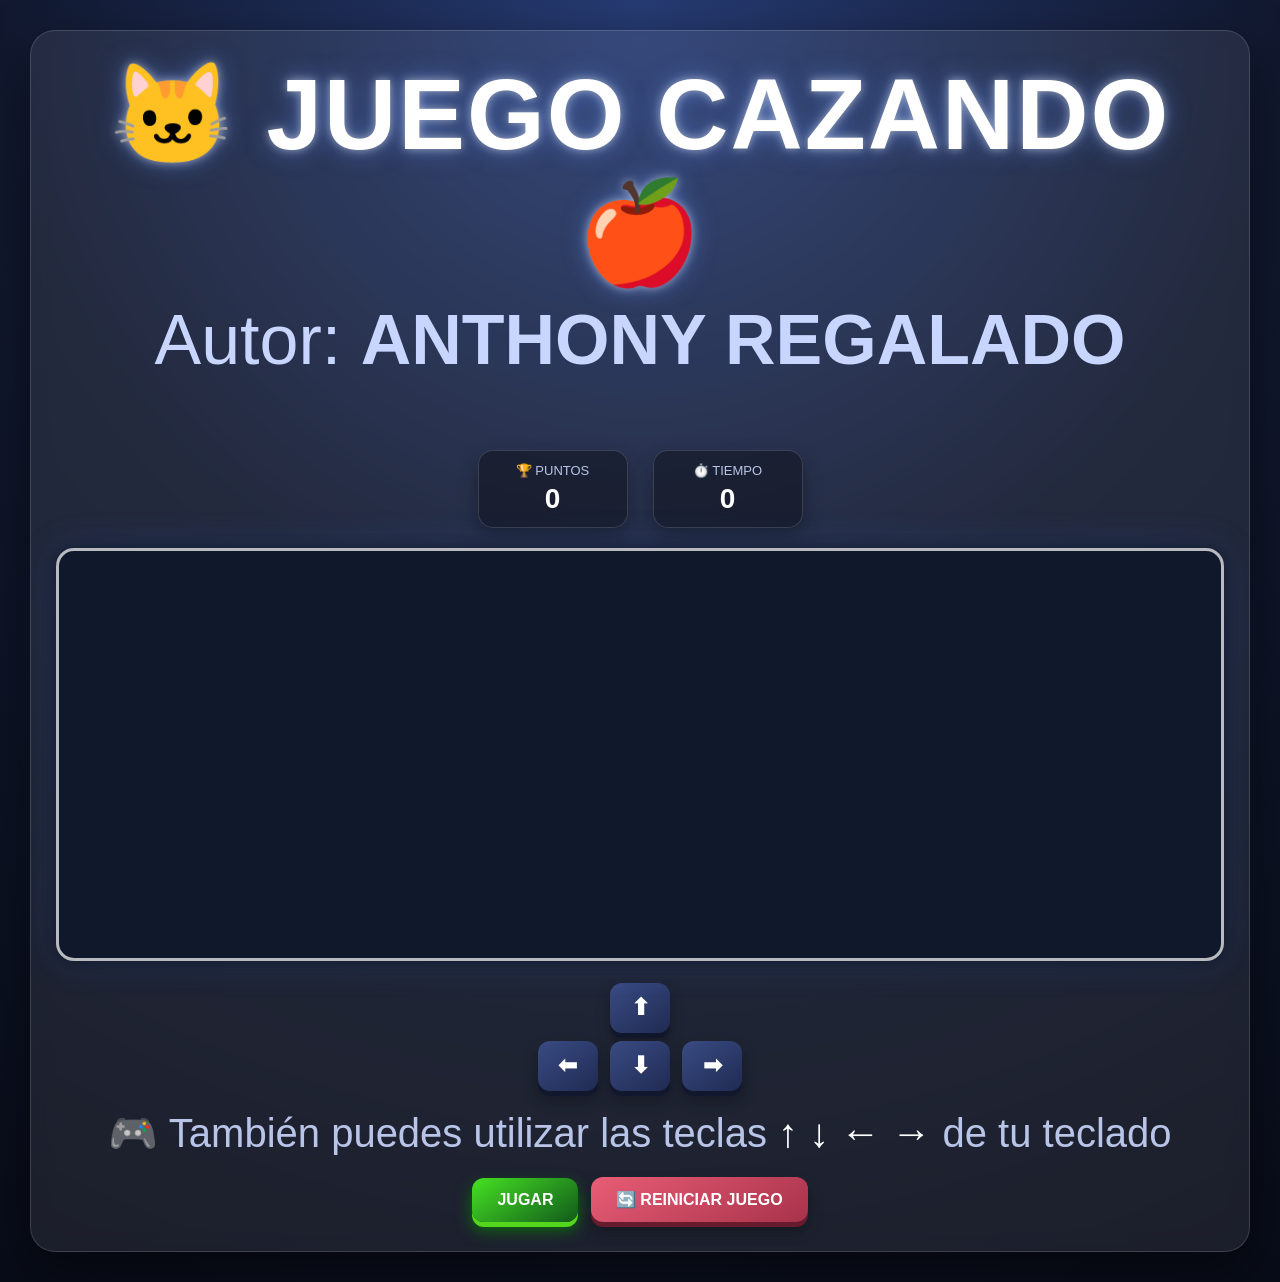
==== index.html @ 28ef285b "borre por accidente mi archivo y lo descargue de mi repositorio cambie el nombre por index" ====
<!DOCTYPE html>
<html lang="es">

<head>
    <meta charset="UTF-8">
    <meta name="viewport" content="width=device-width, initial-scale=1.0">

    <title>Juego Cazando</title>

    <link rel="stylesheet" href="cazando.css">
</head>

<body>

    <div class="contenedor">

        <h1>🐱 JUEGO CAZANDO 🍎</h1>

        <p class="autor">Autor: <strong>ANTHONY REGALADO</strong></p>

        <div class="panel">

            <div class="tarjeta">
                <span>🏆 PUNTOS</span>
                <strong id="puntos">0</strong>
            </div>

            <div class="tarjeta">
                <span>⏱️ TIEMPO</span>
                <strong id="tiempo">0</strong>
            </div>

        </div>

        <div class="zona-juego">

            <canvas id="areaJuego" width="2000" height="700"></canvas>

            <audio id="musicaFondo" loop>
              <source src="musica_fondo.mp3" type="audio/mpeg">
            </audio>

            <audio id="musicaVictoria">
              <source src="victoria.mp3" type="audio/mpeg">
            </audio>

            <audio id="musicaDerrota">
              <source src="derrota.mp3" type="audio/mpeg">
            </audio>

            <audio id="sonidoComer">
              <source src="comer.mp3" type="audio/mpeg">
            </audio>

            <p id="mensaje"></p>

        </div>

        <div class="controles">

            <button onclick="moverArriba()">⬆</button>

            <div>
                <button onclick="moverIzquierda()">⬅</button>
                <button onclick="moverAbajo()">⬇</button>
                <button onclick="moverDerecha()">➡</button>
            </div>

       

        <p class="instruccion">
            🎮 También puedes utilizar las teclas
            <strong>↑ ↓ ← →</strong>
            de tu teclado
        </p>
        
        <div><button class="JUGAR" onclick="reiniciarJuego()">
          JUGAR
        </button>

        <button class="reiniciar" onclick="reiniciarJuego()">
            🔄 REINICIAR JUEGO
        </button>

    </div>

    <script src="utils.js"></script>
    <script src="cazando.js"></script>

</body>

</html>
---- cazando.css ----
* {
    box-sizing: border-box;
}

body {

    margin: 0;
    padding: 30px;

    font-family: Arial, sans-serif;

    text-align: center;

    background:
        radial-gradient(circle at top, #263b73 0%, #11182e 45%, #080c18 100%);

    color: white;

    min-height: 100vh;
}


/* CONTENEDOR PRINCIPAL */

.contenedor {

    max-width: 2000px;

    margin: auto;

    padding: 25px;

    background: rgba(255, 255, 255, 0.08);

    border: 1px solid rgba(255, 255, 255, 0.15);

    border-radius: 25px;

    box-shadow:
        0 20px 50px rgba(0, 0, 0, 0.5);

    backdrop-filter: blur(10px);
}


/* TITULO */

h1 {

    margin: 0;

    font-size: 100px;

    letter-spacing: 2px;

    text-shadow:
        0 0 10px rgba(255, 255, 255, 0.5),
        0 0 25px rgba(100, 150, 255, 0.5);
}


.autor {

    margin-top: 8px;

    color: #c8d5ff;

    font-size: 70px;
}


/* PANEL */

.panel {

    display: flex;

    justify-content: center;

    gap: 25px;

    margin: 20px 0;
}


.tarjeta {

    min-width: 150px;

    padding: 12px 25px;

    border-radius: 15px;

    background: rgba(0, 0, 0, 0.35);

    border: 1px solid rgba(255, 255, 255, 0.15);

    box-shadow:
        0 8px 20px rgba(0, 0, 0, 0.3);
}


.tarjeta span {

    display: block;

    font-size: 13px;

    color: #b9c5e8;

    margin-bottom: 5px;
}


.tarjeta strong {

    display: block;

    font-size: 28px;

    color: white;
}


/* ZONA DEL JUEGO */

.zona-juego {

    position: relative;

    display: flex;

    justify-content: center;
}


/* CANVAS */

canvas {

    display: block;


    max-width: 100%;

    

    border-radius: 18px;

    border: 3px solid rgba(255, 255, 255, 0.7);

    background: #10182b;

    box-shadow:
        0 0 20px rgba(0, 0, 0, 0.6),
        0 0 35px rgba(70, 130, 255, 0.25);
}


/* MENSAJE */

#mensaje {

    min-height: 28px;

    margin: 12px 0;

    font-size: 45px;

    font-weight: bold;

    color: #ffe66d;

    text-shadow: 0 0 10px rgba(255, 230, 100, 0.5);
    position:absolute;
    top:50%;
    left: 50%;
    transform: translate(-50%,-50%);
    text-align: center;
    white-space: pre-line;
}


/* CONTROLES */

.controles {

    margin-top: 18px;
}


button {

    margin: 4px;

    width: 60px;

    height: 50px;

    border: none;

    border-radius: 12px;

    font-size: 23px;

    font-weight: bold;

    cursor: pointer;

    color: white;

    background: linear-gradient(
        145deg,
        #394b83,
        #202b52
    );

    box-shadow:
        0 5px 0 #11182e,
        0 8px 15px rgba(0, 0, 0, 0.3);

    transition: 0.15s;
}


button:hover {

    transform: translateY(-2px);

    background: linear-gradient(
        145deg,
        #4f66aa,
        #293762
    );
}


button:active {

    transform: translateY(4px);

    box-shadow:
        0 1px 0 #11182e;
}


/* TEXTO DE INSTRUCCIONES */

.instruccion {

    margin: 15px 0;

    color: #b9c5e8;

    font-size: 40px;
}


.instruccion strong {

    color: white;
}


/* BOTON REINICIAR */

.reiniciar {

    width: auto;

    height: auto;

    padding: 13px 25px;

    margin-top: 5px;

    font-size: 16px;

    background: linear-gradient(
        145deg,
        #e85d75,
        #a8324b
    );

    box-shadow:
        0 5px 0 #661c2d,
        0 8px 15px rgba(0, 0, 0, 0.3);
}


/* DISEÑO PARA PANTALLAS PEQUEÑAS */

@media (max-width: 600px) {

    body {

        padding: 10px;
    }

    .contenedor {

        padding: 15px;
    }

    h1 {

        font-size: 28px;
    }

    .panel {

        gap: 10px;
    }

    .tarjeta {

        min-width: 120px;

        padding: 10px;
    }

}

.JUGAR {

    width: auto;

    height: auto;

    padding: 13px 25px;

    margin-top: 5px;

    font-size: 16px;

    background: linear-gradient(
        145deg,
        #46e123,
        #115b1b
    );

    box-shadow:
        0 5px 0 #54d61c,
        0 8px 15px rgb(14, 110, 14);
}
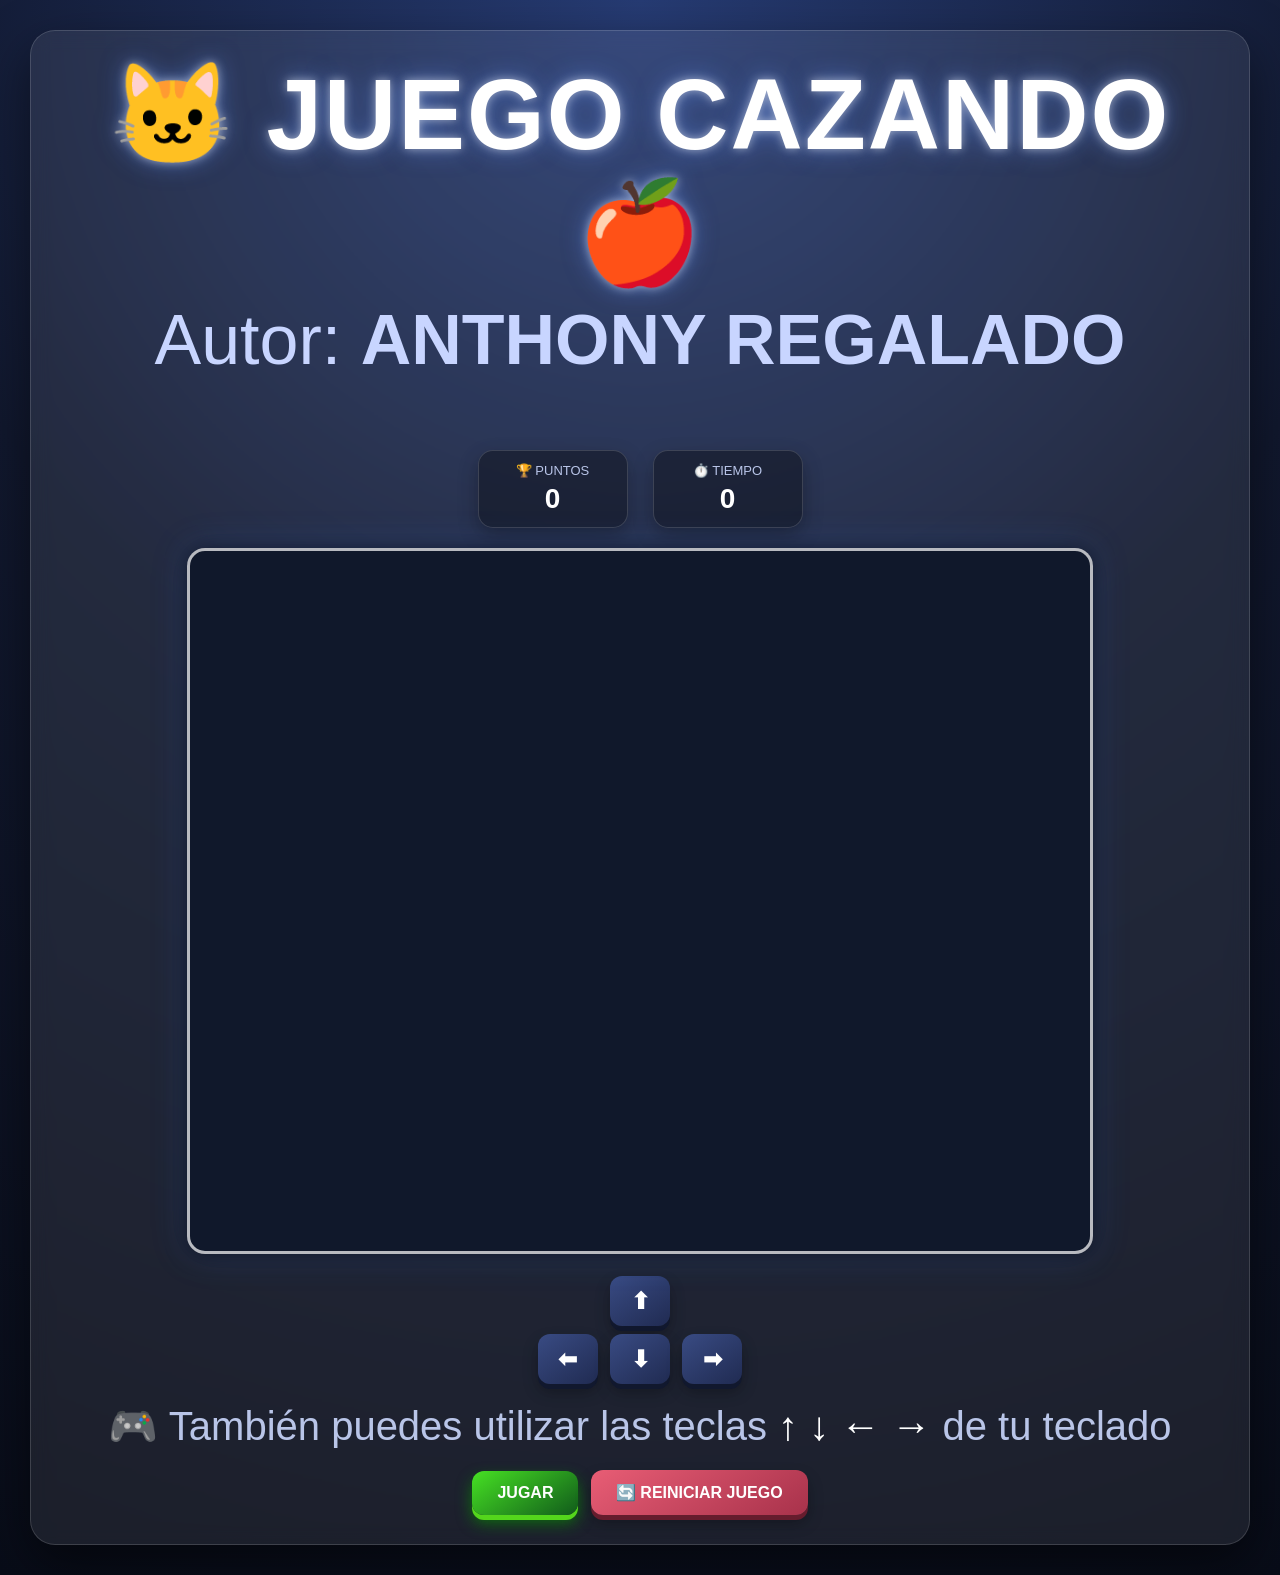
==== commit e053c327: "modifique el canvas staba muy grande" ====
--- a/index.html
+++ b/index.html
@@ -34,7 +34,7 @@
 
         <div class="zona-juego">
 
-            <canvas id="areaJuego" width="2000" height="700"></canvas>
+            <canvas id="areaJuego" width="900" height="700"></canvas>
 
             <audio id="musicaFondo" loop>
               <source src="musica_fondo.mp3" type="audio/mpeg">
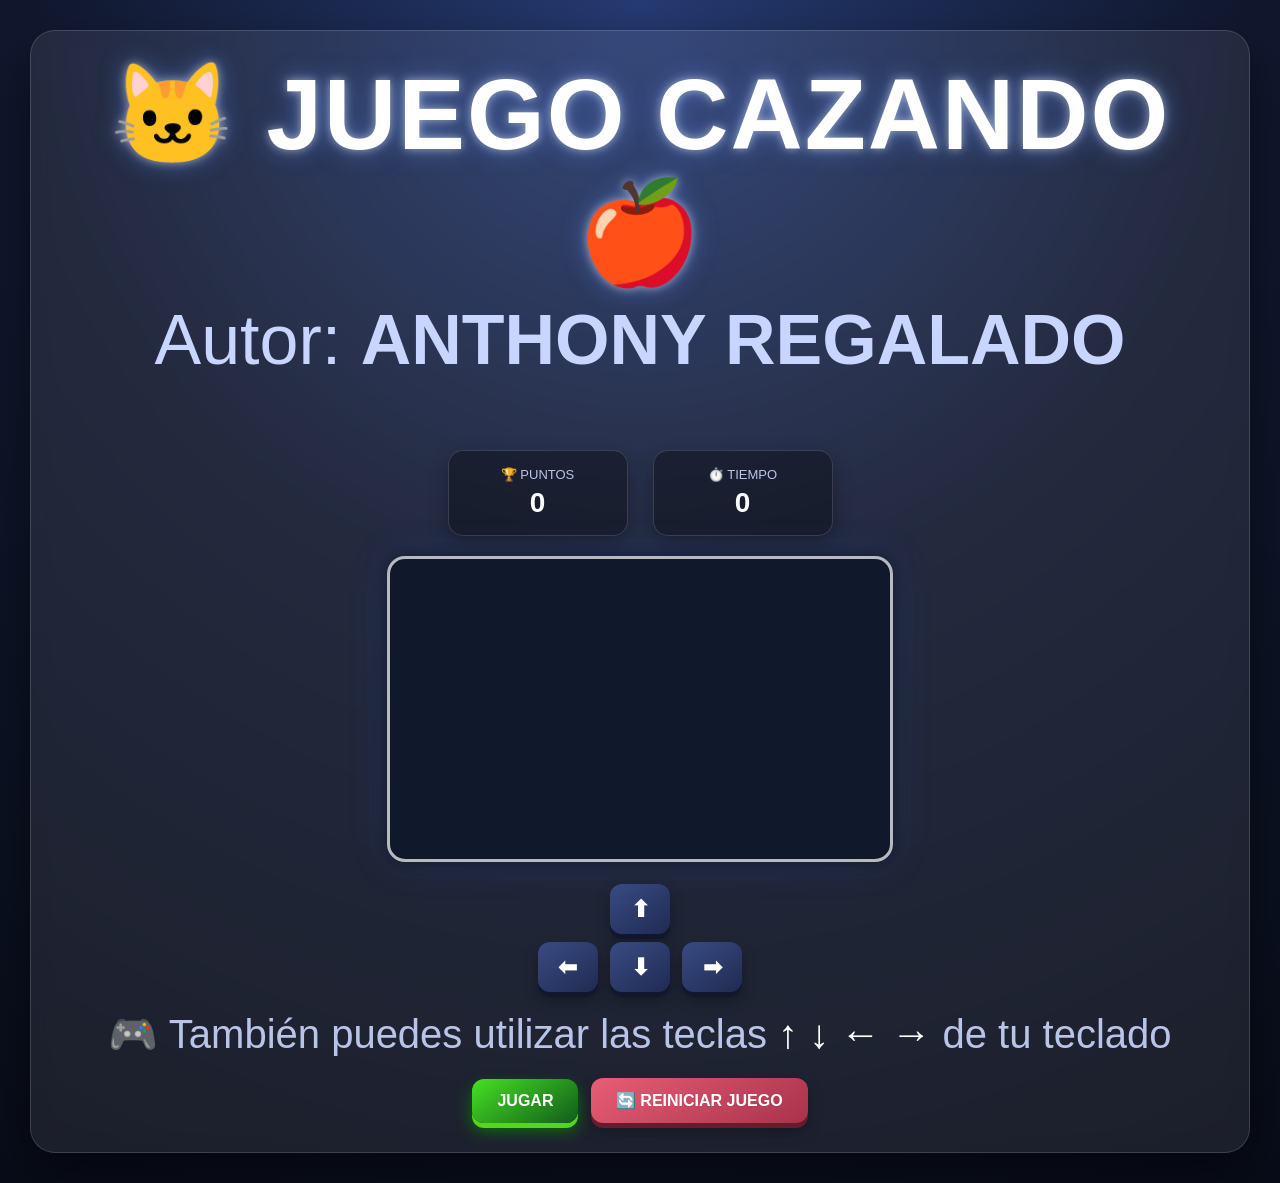
==== commit e82a0946: "modifique el canvas y los cuadros del css puntage y tiempo" ====
--- a/index.html
+++ b/index.html
@@ -34,7 +34,7 @@
 
         <div class="zona-juego">
 
-            <canvas id="areaJuego" width="900" height="700"></canvas>
+            <canvas id="areaJuego" width="500" height="300"></canvas>
 
             <audio id="musicaFondo" loop>
               <source src="musica_fondo.mp3" type="audio/mpeg">
--- a/cazando.css
+++ b/cazando.css
@@ -85,9 +85,9 @@
 
 .tarjeta {
 
-    min-width: 150px;
-
-    padding: 12px 25px;
+    min-width: 180px;
+
+    padding: 16px 30px;
 
     border-radius: 15px;
 
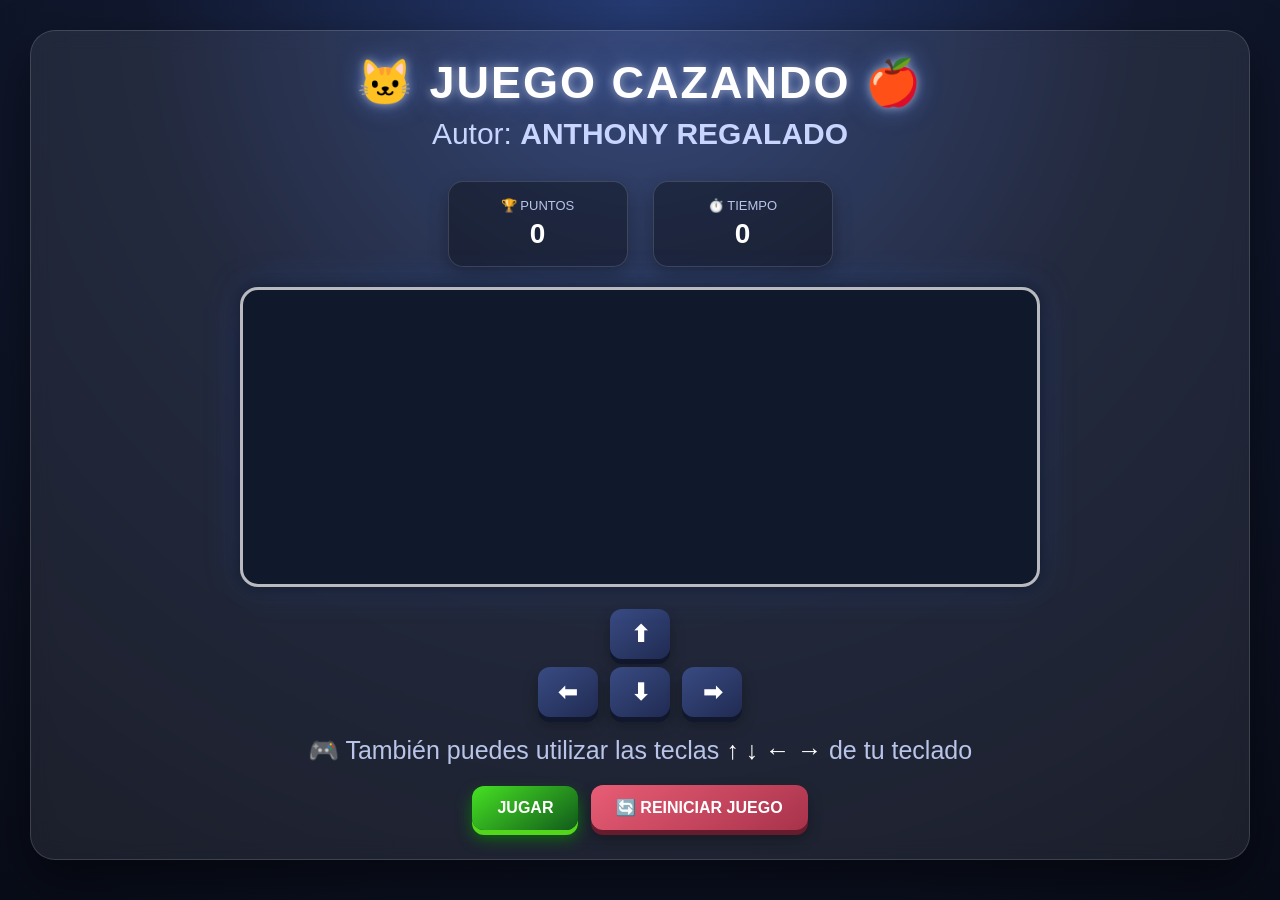
==== commit 99a13e69: "modifique y arregle el gato por problemas en la colicon,ademas modifique el canvas en html y css" ====
--- a/index.html
+++ b/index.html
@@ -34,7 +34,7 @@
 
         <div class="zona-juego">
 
-            <canvas id="areaJuego" width="500" height="300"></canvas>
+            <canvas id="areaJuego" width="800" height="300"></canvas>
 
             <audio id="musicaFondo" loop>
               <source src="musica_fondo.mp3" type="audio/mpeg">
--- a/cazando.css
+++ b/cazando.css
@@ -49,7 +49,7 @@
 
     margin: 0;
 
-    font-size: 100px;
+    font-size: 45px;
 
     letter-spacing: 2px;
 
@@ -65,7 +65,7 @@
 
     color: #c8d5ff;
 
-    font-size: 70px;
+    font-size: 30px;
 }
 
 
@@ -137,13 +137,12 @@
 /* CANVAS */
 
 canvas {
-
     display: block;
 
+    width: 800px;
+    height: 300px;
 
     max-width: 100%;
-
-    
 
     border-radius: 18px;
 
@@ -165,7 +164,7 @@
 
     margin: 12px 0;
 
-    font-size: 45px;
+    font-size: 25px;
 
     font-weight: bold;
 
@@ -252,7 +251,7 @@
 
     color: #b9c5e8;
 
-    font-size: 40px;
+    font-size: 25px;
 }
 
 
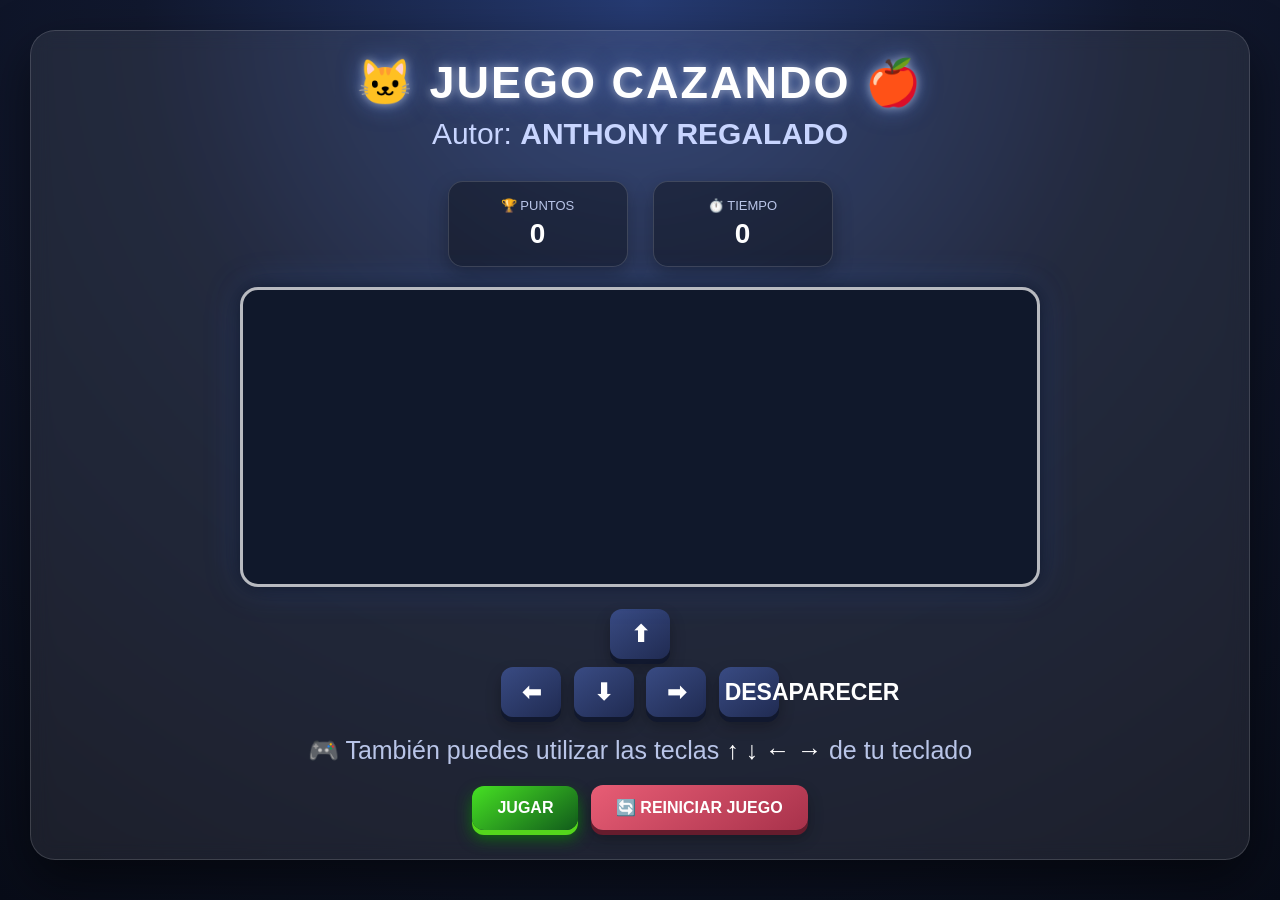
==== commit a3e8753d: "modifique tamaño,game over por otro mensage" ====
--- a/index.html
+++ b/index.html
@@ -64,6 +64,7 @@
                 <button onclick="moverIzquierda()">⬅</button>
                 <button onclick="moverAbajo()">⬇</button>
                 <button onclick="moverDerecha()">➡</button>
+                <button onclick="desaparecerPersonage()">DESAPARECER</button>
             </div>
 
        
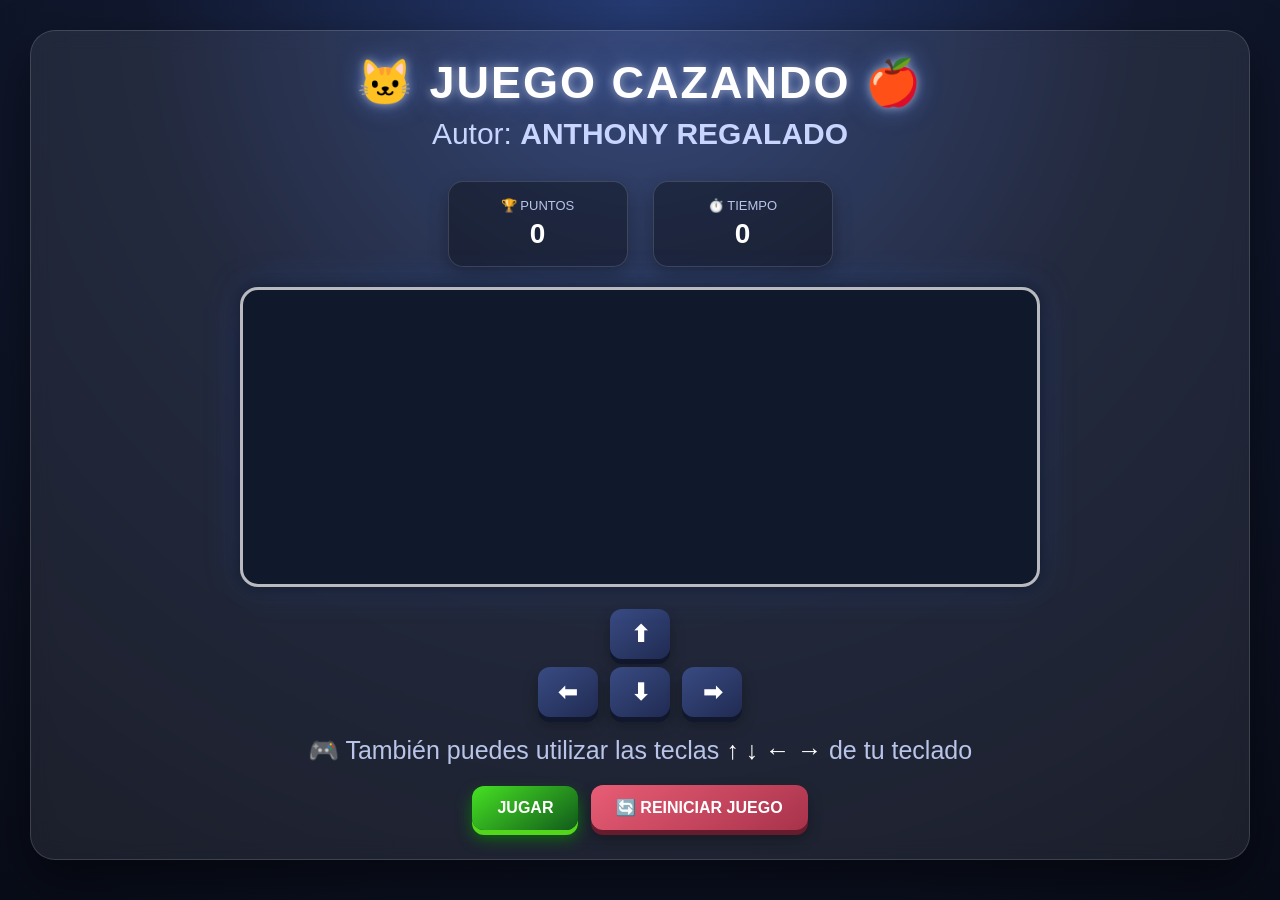
==== commit 210f6be6: "juego restaurado" ====
--- a/index.html
+++ b/index.html
@@ -64,7 +64,7 @@
                 <button onclick="moverIzquierda()">⬅</button>
                 <button onclick="moverAbajo()">⬇</button>
                 <button onclick="moverDerecha()">➡</button>
-                <button onclick="desaparecerPersonage()">DESAPARECER</button>
+                
             </div>
 
        
